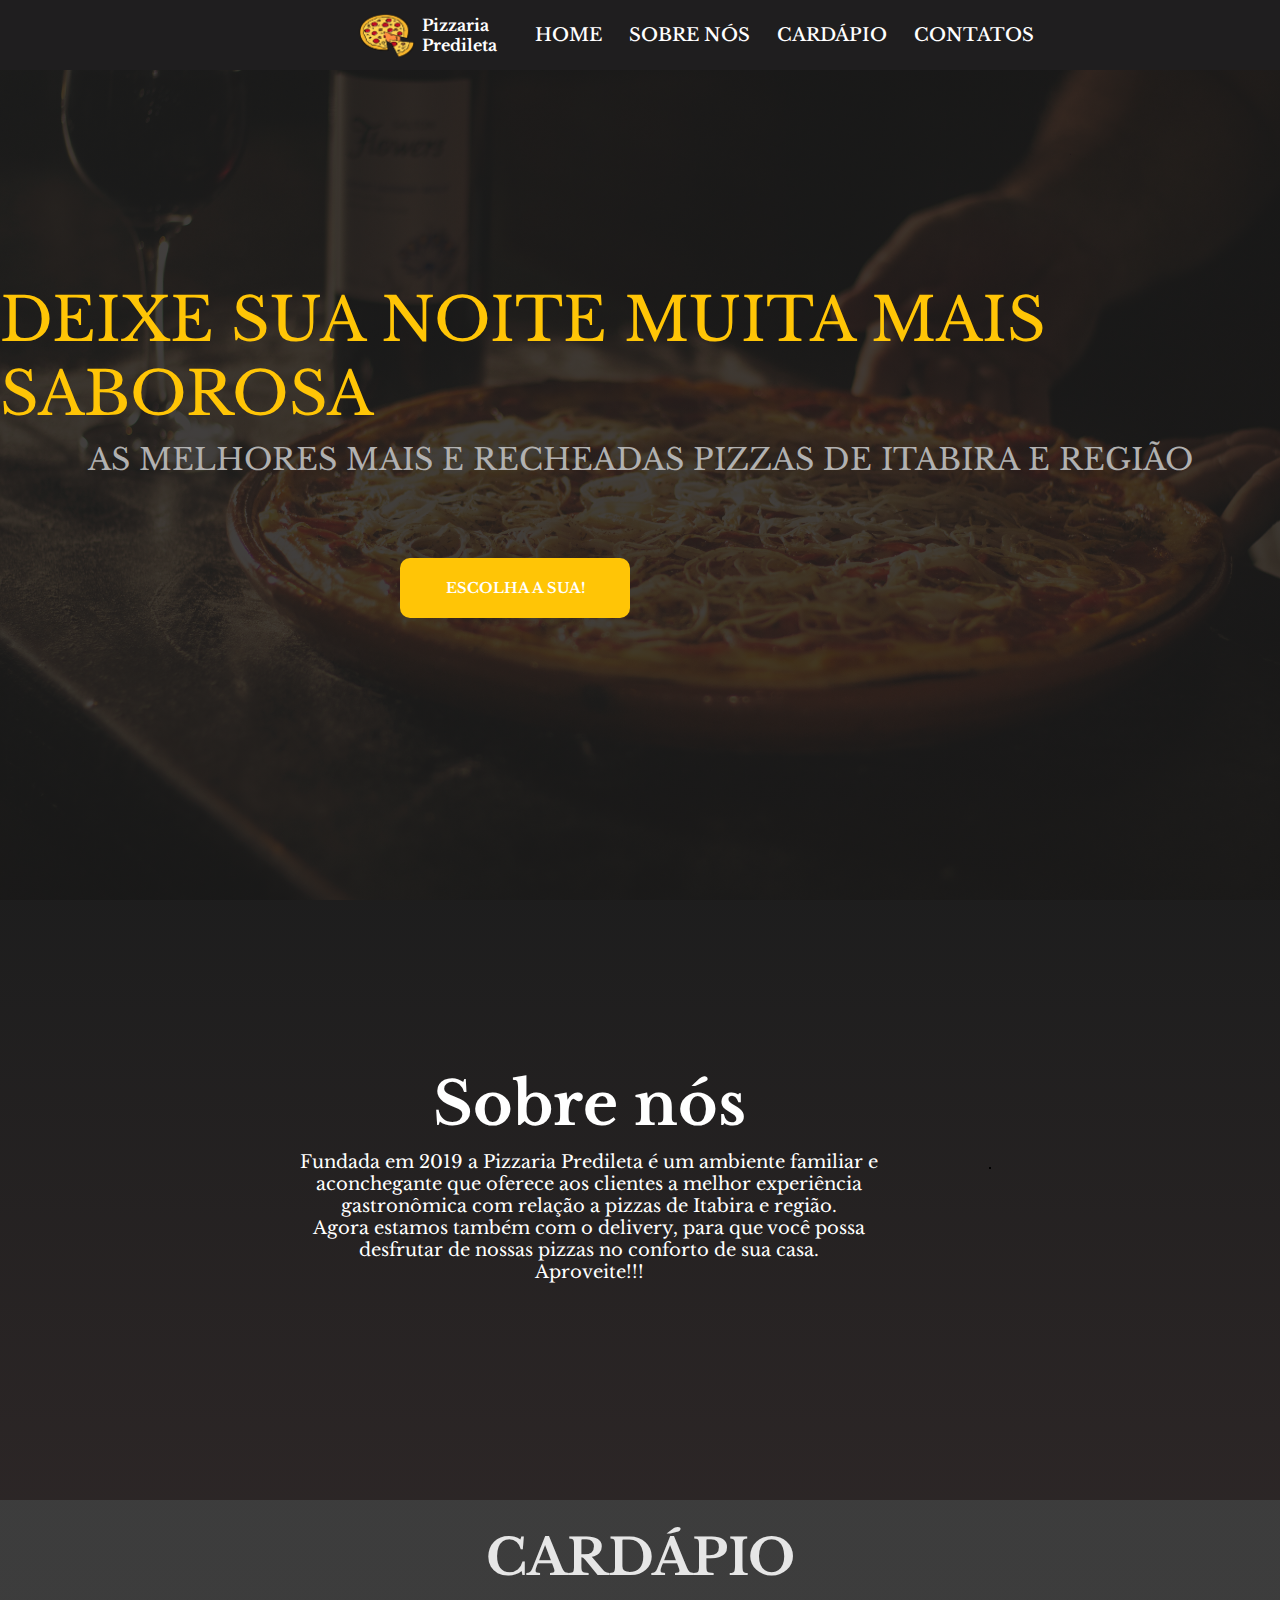
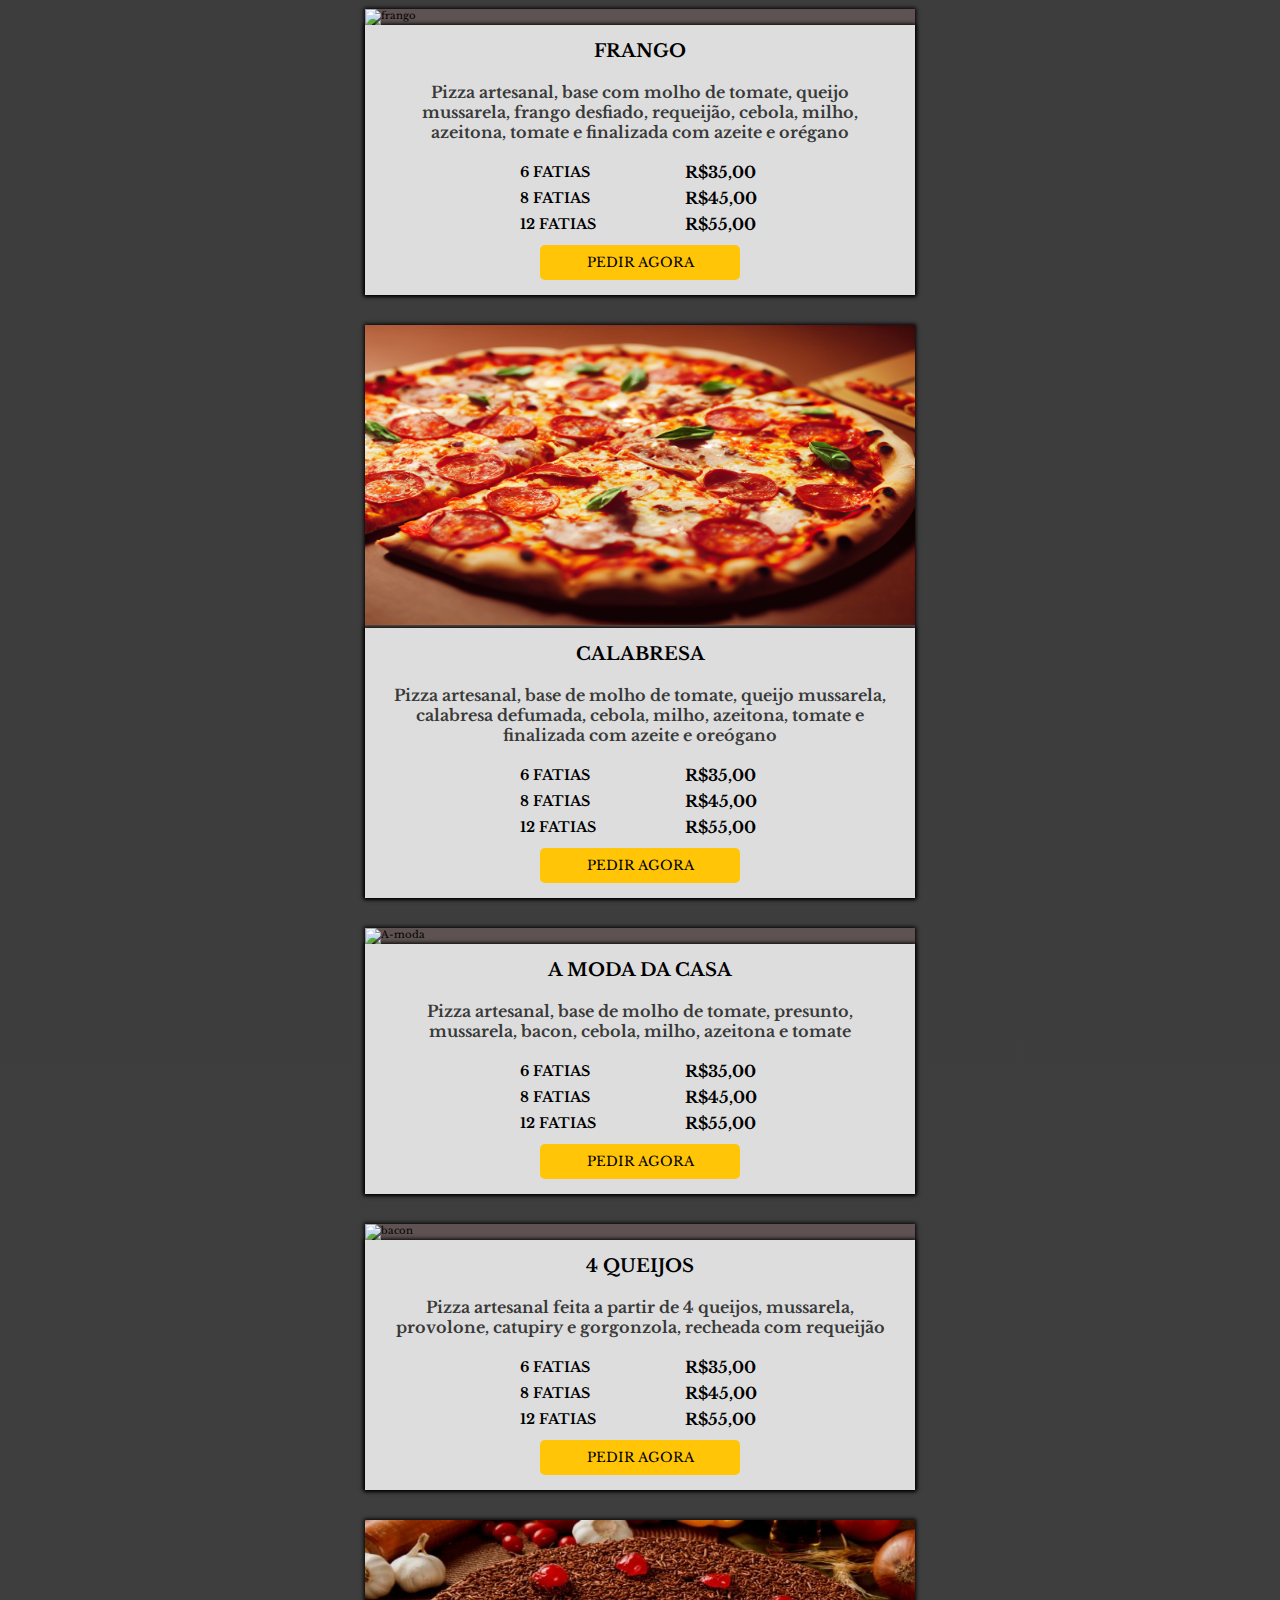
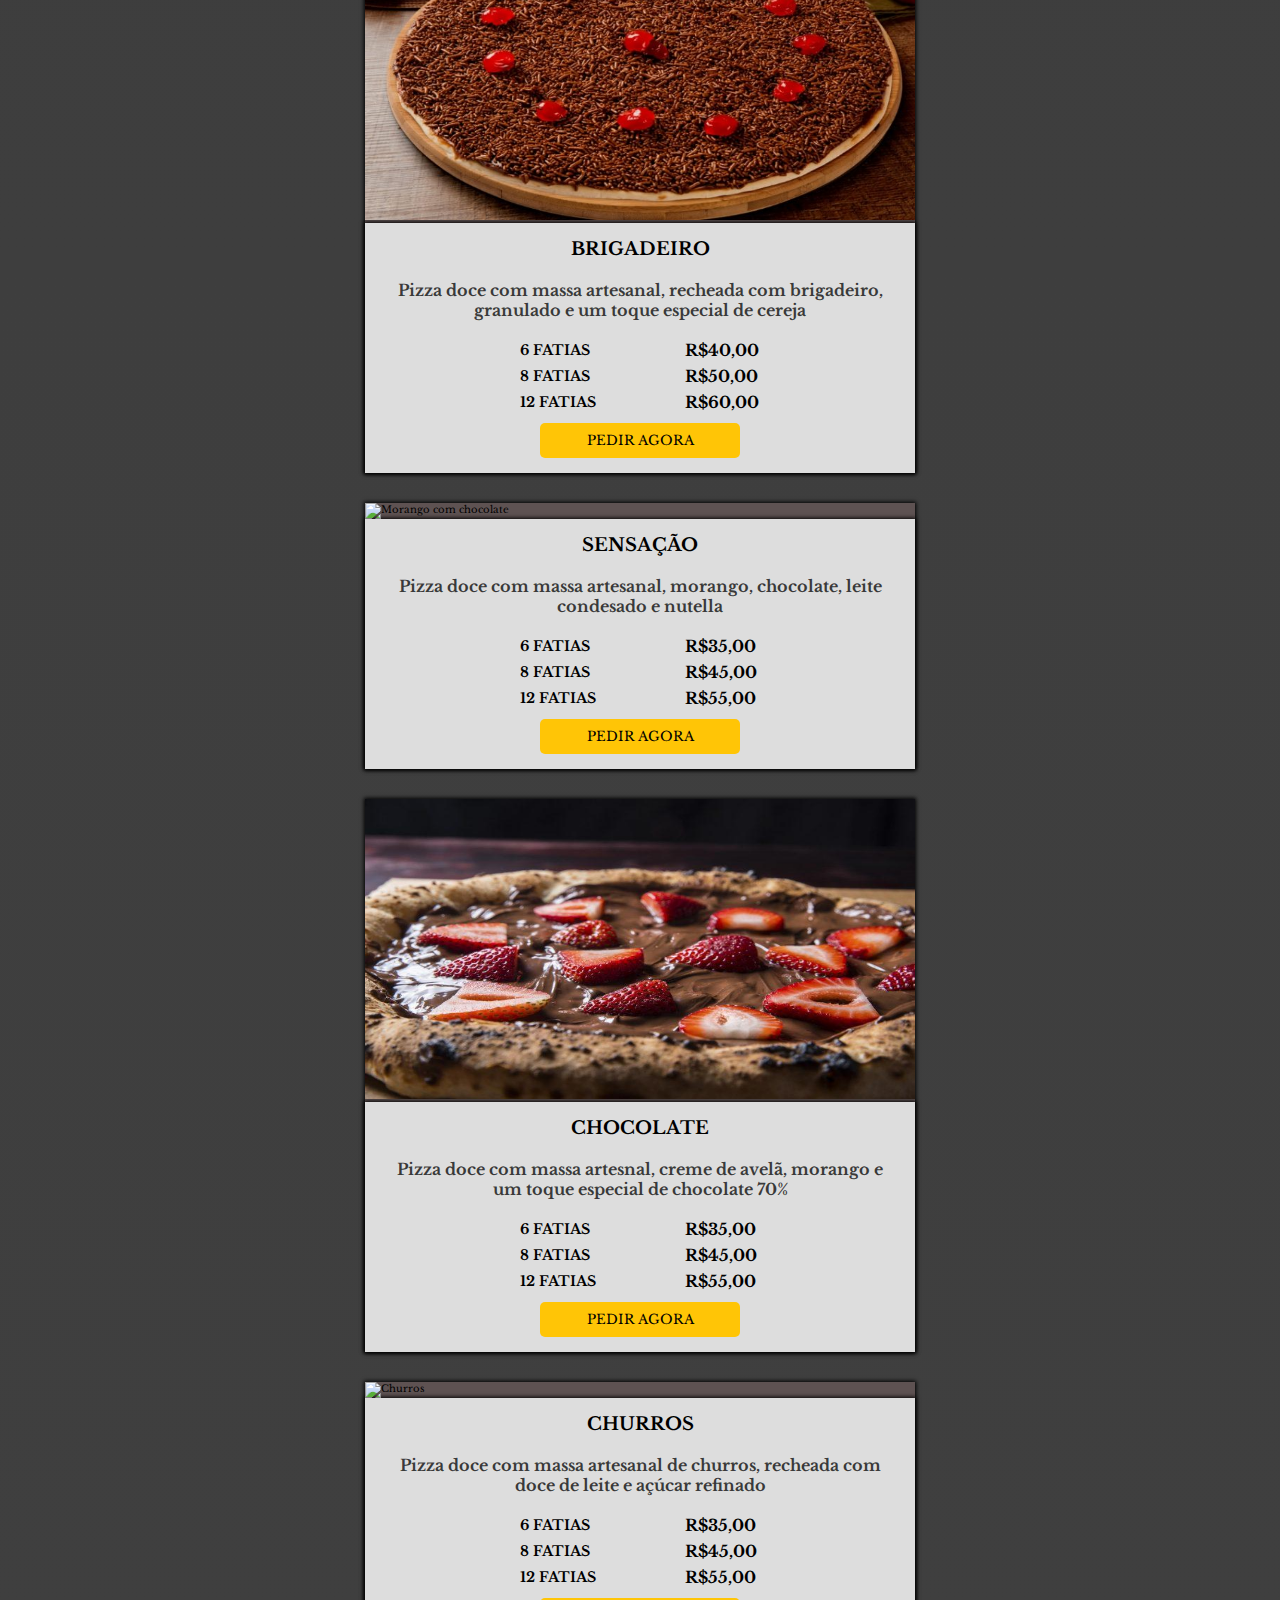
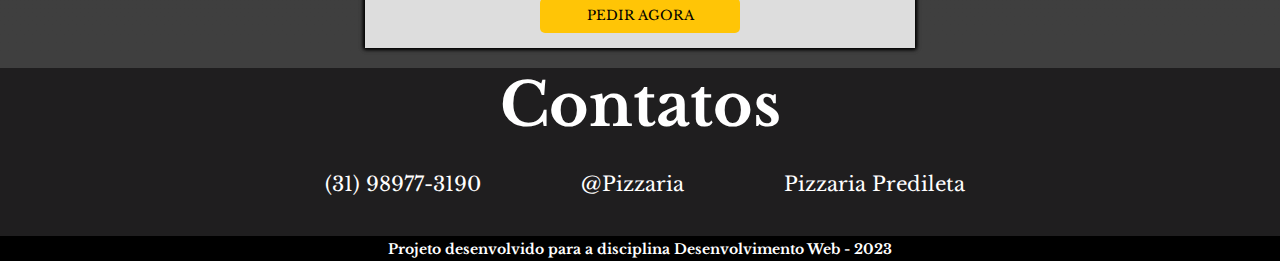
==== index.html @ dbe34baa "Initial commit" ====
<!DOCTYPE html>
<html lang="pt-BR">
<head>
    <meta charset="UTF-8">
    <meta http-equiv="X-UA-Compatible" content="IE=edge">
    <meta name="viewport" content="width=device-width, initial-scale=1.0">
    <link rel="stylesheet" href="style.css">
    <script src="https://kit.fontawesome.com/3df637a2f2.js" crossorigin="anonymous"></script>
    <link rel="shortcut icon" href="./img/pizza.ico" type="image/x-icon">
    <title>Pizzaria Predileta</title>
</head>
<body>
    <header>
            <div class="content">
                <div class="logo">
                    <img src="./img/pngtree-cartoon-yellow-pizza-illustration-png-image_4634672-removebg-preview.png" alt="Cupcake">
                    <h3>Pizzaria Predileta</h3>
                </div>
                <ul class="list-menu">
                    <li><a href="#home">Home</a></li>
                    <li><a href="#sobrenos">Sobre nós</a></li>
                    <li><a href="#cardapio">Cardápio</a></li>
                    <li><a href="#contatos">Contatos</a></li>
                    <li><a target="_blank" href="https://instagram.com/italosevesquim"><i class="fab fa-instagram"></i></a></li>
                    <li><a href="#"><i class="fab fa-facebook-f"></i></a></li>
                    <li><a href="#"><i class="fas fa-shopping-cart"></i></a></li>

                </ul>

                <div class="menu-toggle">
                    <div class="one"></div>
                    <div class="two"></div>
                    <div class="three"></div>
                </div>

            </div>
        
    </header>

    <section class="first-section" id="home">
        
        <div class="conteudo-principal">
            <h1>Deixe sua noite muita mais saborosa</h1>
            <h2>As melhores mais e recheadas pizzas de Itabira e região</h2>
            <div class="btn" id="btn-reservar">
                <button class="reservar"><a href="#cardapio" class="link">Escolha a sua!</a></button>
                <!--<button class="montar">Montar a sua pizza!</button>-->
            </div>
        </div>    
    </section>    

    <section class="sobre-nos" id="sobrenos"> 
        <div class="main">
            <div class="contentsobre">
                <h2>Sobre nós</h2>
                <p>Fundada em 2019 a Pizzaria Predileta é um ambiente familiar e aconchegante que oferece aos clientes a melhor 
                   experiência gastronômica com relação a pizzas de Itabira e região. <br></p>
                <p>Agora estamos também com o delivery, para que você possa desfrutar de nossas pizzas no conforto de sua casa.<br></p>
                <p>Aproveite!!!</p>
            </div>     
            <div class="img-cozinha">
                <img src="./img/pizzaria.jpg" alt="">
            </div>
        </div>    
    </section>

    <section class="cardapio" id="cardapio">
        <br><br>
        <h2>Cardápio</h2>
            <div class="itens-cardapio">
                <div class="frango">
                    <img src="./img/frango-1.jpg" alt="frango">
                    <div class="info">
                        <h3>Frango</h3>
                        <p>Pizza artesanal, base com molho de tomate, queijo mussarela, frango desfiado, requeijão, cebola, milho, azeitona, tomate e finalizada com azeite e orégano </p>
                        <h4>6 fatias <span>R$35,00</span></h4>
                        <h4>8 fatias <span>R$45,00</span></h4>
                        <h4>12 fatias <span>R$55,00</span></h4>
                        <button class="pedir">pedir agora</button>
                    </div>   
                </div>
                <div class="calabresa">
                    <img src="./img/calabresa.jpg" alt="calabresa">
                    <div class="info">
                        <h3>Calabresa</h3>
                        <p>Pizza artesanal, base de molho de tomate, queijo mussarela, calabresa defumada, cebola, milho, azeitona, tomate e finalizada com azeite e oreógano</p>
                        <h4>6 fatias <span>R$35,00</span></h4>
                        <h4>8 fatias <span>R$45,00</span></h4>
                        <h4>12 fatias <span>R$55,00</span></h4>
                        <button class="pedir">pedir agora</button>
                    </div> 
                
                </div>
                <div class="amoda">
                    <img src="./img/amoda-2.jpg" alt="A-moda">
                    <div class="info">
                        <h3>A moda da Casa</h3>
                        <p>Pizza artesanal, base de molho de tomate, presunto, mussarela, bacon, cebola, milho, azeitona e tomate</p>
                        <h4>6 fatias <span>R$35,00</span></h4>
                        <h4>8 fatias <span>R$45,00</span></h4>
                        <h4>12 fatias <span>R$55,00</span></h4>
                        <button class="pedir">pedir agora</button>
                    </div> 
                
                </div>
                <div class="bacon">
                    <img src="./img/4-queijos.jpg" alt="bacon">
                    <div class="info">
                        <h3>4 Queijos</h3>
                        <p>Pizza artesanal feita a partir de 4 queijos, mussarela, provolone, catupiry e gorgonzola, recheada com requeijão</p>
                        <h4>6 fatias <span>R$35,00</span></h4>
                        <h4>8 fatias <span>R$45,00</span></h4>
                        <h4>12 fatias <span>R$55,00</span></h4>
                        <button class="pedir">pedir agora</button>
                    </div> 
                
                </div>
                <div class="brigadeiro">
                    <img src="./img/chocolate.jpg" alt="Brigadeiro">
                    <div class="info">
                        <h3>Brigadeiro</h3>
                        <p>Pizza doce com massa artesanal, recheada com brigadeiro, granulado e um toque especial de cereja</p>
                        <h4>6 fatias <span>R$40,00</span></h4>
                        <h4>8 fatias <span>R$50,00</span></h4>
                        <h4>12 fatias <span>R$60,00</span></h4>
                        <button class="pedir">pedir agora</button>
                    </div> 
                
                </div>
                <div class="sensacao">
                    <img src="./img/morango-com-chocolate.jpg" alt="Morango com chocolate">
                    <div class="info">
                        <h3>Sensação</h3>
                        <p>Pizza doce com massa artesanal, morango, chocolate, leite condesado e nutella</p>
                        <h4>6 fatias <span>R$35,00</span></h4>
                        <h4>8 fatias <span>R$45,00</span></h4>
                        <h4>12 fatias <span>R$55,00</span></h4>
                        <button class="pedir">pedir agora</button>
                    </div> 
                
                </div>
                <div class="chocolate">
                    <img src="./img/morango.png" alt="Chocolate">
                    <div class="info">
                        <h3>Chocolate</h3>
                        <p>Pizza doce com massa artesnal, creme de avelã, morango e um toque especial de chocolate 70%</p>
                        <h4>6 fatias <span>R$35,00</span></h4>
                        <h4>8 fatias <span>R$45,00</span></h4>
                        <h4>12 fatias <span>R$55,00</span></h4>
                        <button class="pedir">pedir agora</button>
                    </div> 
                
                </div>
                <div class="churros">
                    <img src="./img/churros.png" alt="Churros">
                    <div class="info">
                        <h3>Churros</h3>
                        <p>Pizza doce com massa artesanal de churros, recheada com doce de leite e açúcar refinado</p>
                        <h4>6 fatias <span>R$35,00</span></h4>
                        <h4>8 fatias <span>R$45,00</span></h4>
                        <h4>12 fatias <span>R$55,00</span></h4>
                        <button class="pedir">pedir agora</button>
                    </div> 
                
                </div>
                
            </div>

    </section>

    <section class="contatos" id="contatos">
        <h3>Contatos</h3>
        <div class="contatos-secao">
            <div>
                <i class="fas fa-phone"></i>
                <span>(31) 98977-3190</span>
            </div>
            <div>
                <i class="fab fa-instagram"></i>
                <span><a class="link" target="_blank" href="https://instagram.com/italosevesquim">@Pizzaria</a></span>
            </div>
            <div>
                <i class="fab fa-facebook-f"></i>
                <span>Pizzaria Predileta</span>
            </div>
        </div>
    </section>
    <footer>
        <h4>Projeto desenvolvido para a disciplina Desenvolvimento Web - 2023</h4>
    </footer>

    <script src="./script.js"></script>
</body>
</html>
---- style.css ----
@import url('https://fonts.googleapis.com/css2?family=Instrument+Serif&family=Libre+Baskerville:wght@400;700&display=swap');

* {
    margin: 0;
    padding: 0;
    box-sizing: border-box;
    list-style: none;
    outline: none;
    border: none;
    text-decoration: none;
    font-family: 'Libre Baskerville', serif;
}

html {
    width: 100vw;
    height: 100vh;
    font-size: 62.5%;
    
    overflow-x: hidden;
    scroll-behavior: smooth;
}

/* MENU */

.content {
    width: 100vw;
    height: 70px;
    display: flex;
    justify-content: space-around;
    align-items: center;
    background-color: #1f1e1f;
    position: fixed;
    padding-left: 30rem;
}

.logo {
    width: 70px;
    height: auto;
    cursor: pointer;
    display: flex;
    align-items: center;
}


.logo h3 {
   color: white;
   font-size: 1.6rem;

}


.logo img {
    width: 100%;
    height: 100%;
}

.content .list-menu {
    width: 600px;
    display: flex;
    align-items: center;
    justify-content: space-between;
}

.content .list-menu li a{
    padding-top: 3rem;
    padding-bottom: 2rem;
    padding-left: 1rem;
    padding-right: 1rem;
    color: rgb(255, 255, 255);
    font-size: 1.8rem;
    text-transform: uppercase;
    font-weight: 500;
    transition: all 200ms ease-in;
}

.content .list-menu li a:hover{
    background-color: #333333;
    border-bottom: 4px solid #ffc506;  
    color: #ffc506;
}

/* Primeira Seção */

.first-section{
    height: 100vh;
    width: 100vw;
    background-image: linear-gradient(rgba(29, 29, 29, 0.8), rgba(29, 29, 29, 0.8)), url(./img/fundopizza.jpg);
    background-position: center center;
    background-size: cover;
    background-repeat: no-repeat;
    background-position-y: 50px;
    display: flex;
    flex-direction: column;
    justify-content: center;
    align-items: center;
}

.first-section .conteudo-principal{
  display: flex;
  flex-direction: column;
  align-items: center;
  justify-content: center;

}

.first-section h1{
    color: #ffc506;
    font-size: 6rem;
    text-transform: uppercase;
    margin-bottom: 1rem;
    font-weight: 400;
}

.first-section h2{
    color: rgb(177, 177, 177);
    font-size: 3rem;
    font-weight: 400;
    text-transform: uppercase;
    margin-bottom: 3rem;
}

.btn button {
    width: 230px;
    height: 60px;
    cursor: pointer;
    text-transform: uppercase;
    background-color: #ffc506;
    border-radius: 10px;
    color: black;
    font-weight: 700;
    transition: all 400ms ease-in;
    margin-top: 5rem;
    align-items: center;
    font-size: larger;
}

.btn button:hover {
    border: 1px solid #ffc506;
    background-color: transparent;
    color: #ffc506;
}

.btn {
    width: 480px;
    display: flex;
    justify-content: space-between;
   
}

#btn-reservar{
    align-items: center;
}

.btn a{
    font-size: larger;
}

/* Cardápio */

.cardapio {
    width: 100vw;
    display: flex;
    flex-direction: column;
    align-items: center;
    justify-content: center;
    background-image: linear-gradient(rgba(12, 12, 12, 0.8), rgba(15, 15, 15, 0.8)), url(./img/fundopizza-2.jpg);
    /*background-image: linear-gradient(rgba(29, 29, 29, 0.8), rgba(29, 29, 29, 0.8)), url(./img/fundopizza-2.jpg);*/
    background-position: center center;
    background-repeat: no-repeat;
    background-size: cover;
}

.cardapio h2 {
    font-size: 5rem;
    color: #e6e6e6;
    text-transform: uppercase;
}

.itens-cardapio {
    width: 80%;
    margin-top: 2rem;
    margin-bottom: 2rem;
    display: grid;
    grid-template-columns: repeat(auto-fit, minmax(250px, 550px));
    justify-content: center;
    align-items: center;
    gap: 30px;
}

.itens-cardapio .info {
    background-color: rgb(221, 221, 221);
    border: none;
    display: flex;
    flex-direction: column;
    align-items: center;
    justify-content: center;
    padding: 1.5rem;
}

.itens-cardapio .info h3 {
    font-size: 1.8rem;
    text-transform: uppercase;
    margin-bottom: 1rem;
    
}

.itens-cardapio .info h4 {
    font-size: 1.4rem;
    text-transform: uppercase;
    margin-bottom: 0.6rem;
    display: grid;
    justify-content: center;
    align-items: center;
    grid-template-columns: 150px 150px;
    margin-left: 6rem;
}

.itens-cardapio .info h4 span{
    font-size: 1.6rem;
    color:black;
    margin-left: 1.5rem;
    
}

.itens-cardapio div {
    background-color: #5e5252;
    box-shadow: 0px 0px 4px 1px ;
}

.itens-cardapio img {
    width: 100%;
    height: 300px;
}

.itens-cardapio .info .pedir {
    width: 200px;
    height: 35px;
    margin-top: 0.5rem;
    background-color: #ffc506;
    border-radius: 5px;
    text-transform: uppercase;
    cursor: pointer;
    color: rgb(0, 0, 0);
    transition: all 200ms ease-in;
}

.itens-cardapio .info .pedir:hover {
    border: 3px solid #ffc506;
    background-color: transparent;
    color: black;
    font-weight: bold;
}

.itens-cardapio .info p{
    color:rgba(12, 12, 12, 0.8);
    padding: 10px;
    margin-bottom: 10px;
    font-weight:bolder;
    font-size: medium;
}

.itens-cardapio p{
    text-align: center;
}
/* Sobre nós */

.sobre-nos {
    background-image: linear-gradient(rgba(29, 29, 29, 0.8), rgba(47, 40, 40, 0.8)), url(./img/pizzaria.jpg);
    background-color: #1f1e1f;
    background-position: center center;
    background-size: cover;
    width: 100%;
    height: 600px;
    padding-bottom: 5rem;
    color: white;
    display: flex;
    align-items: center;
    justify-content: center;
}

.contentsobre {
    display: flex;
    flex-direction: column;
    align-items: center;
    justify-content: center;
}

.main{
    display: flex;
    justify-content: space-between;
}

.sobre-nos img {
    width: 400px;
    height: 266,66px;
    margin-top: 10rem;
    margin-left: 10rem;
    border: 1px solid rgb(0, 0, 0);
}

.contentsobre h2 {
   font-size: 6rem;
   margin-bottom: 1rem;
}

.contentsobre p {
   text-align: center;
   font-size: 1.8rem;
   width: 600px;
}

.contatos {
    width: 100%;
    background-color: #1f1e1f;
    display: flex;
    flex-direction: column;
    justify-content: Center;
    align-items: center;
    font-size: 1.8rem;
    color: white;
    padding-bottom: 4rem;
}

.contatos h3 {
   font-size: 6rem;
   margin-bottom: 3rem;
}

.contatos-secao {
    width: 650px;
    display: flex;
    justify-content: space-between;
    font-size: 2rem;
}

.contatos-secao i{
    margin-right: 1rem;

}

.contatos-secao div{
    cursor: pointer;
}

.contatos-secao div:hover{
    color: #ffc506;
}

footer {
    height: 25px;
    background-color: #000000;
    color: rgb(255, 255, 255);
    font-size: 1.4rem;
    display: flex;
    align-items: center;
    justify-content: center;
}

@media (max-width: 1200px) {
    .main {
        display: block;
        
    }

    .sobre-nos img {
        width: 600px;
        margin-left: -2px;
    }

    
}

@media (max-width: 980px) {
   
    html {
        font-size: 50%;
    }
    
}

@media (max-width: 870px) {
    .content {
        justify-content: space-between;
        padding: 0px 40px;
    }

    .content .list-menu{
        display: none;
    }

    .one,
    .two,
    .three {
        width: 100%;
        height: 4px;
        background-color: white;
        margin: 6px auto;

        transition-duration: 0.5s ;
    }

    .menu-toggle {
        width: 40px;
        height: 30px;
        

    }

    .content.on {
        position: absolute;
        top: 0;
        left: 0;
        width: 100vw;
        height: 100vh;
        background-color: #1f1e1f;
        z-index: 10;

        display: flex;
        justify-content: center;
        align-items: center;
    }

    .content.on .logo {
        display: none;
    }

    .content.on .menu-toggle {
        position: absolute;
        right: 40px;
        top: 20px;
    }

    .content.on .list-menu {
        display: block;
        
    }

    .content.on .list-menu li {
        text-align: center;
        display: flex;
        justify-content: center;
        
    }

    .content.on .list-menu li a {
        font-size: 4rem;
        display: block;
    }


    .content.on .menu-toggle .one {
        transform: rotate(45deg) translate(8px, -7px);
    }
    .content.on .menu-toggle .two {
        opacity: 0;
    }

    .content.on .menu-toggle .three {
        transform: rotate(-45deg) translate(20px, -6px);
    }

    .contatos-secao {
        display: block;
        text-align: center;
        font-size: 2rem;
        
    }

    .contatos-secao div {
        margin: 2rem;
        
    }

}


@media (max-width: 720px) {
    .conteudo-principal h1 {
        width: 350px;
        text-align: center;
    }
}

@media (max-width: 645px) {
    .sobre-nos img {
        width: 400px;
        margin-left: 10px;
    }

    .contentsobre p {
        text-align: center;
        width: 400px;
     }

     .btn {
         flex-direction: column;
         justify-content: center;
         align-items: center;
     }

     .contatos-secao {
       width: 200px;
        
    }
    .conteudo-principal h2 {
        width: 200px;
        text-align: center;
    }

    .btn {
        width: 150px;
    }
}

@media (max-width: 399px) {

    .conteudo-principal h1 {
       font-size: 3rem;
    }
    .conteudo-principal h2 {
       font-size: 2rem;
    }


    .sobre-nos img {
        width: 300px;
        height: auto;
        margin-left: 10px;
    }

    .contentsobre p {
        text-align: center;
        width: 200px;
     }

    
}

.link{
    text-decoration: none;
    color: white;
}

a:link {text-decoration: none;}

.link:hover{
    text-decoration: none;
    background-color: #333333;
    border-bottom: 4px solid #ffc506;  
    color: #ffc506;
    
}
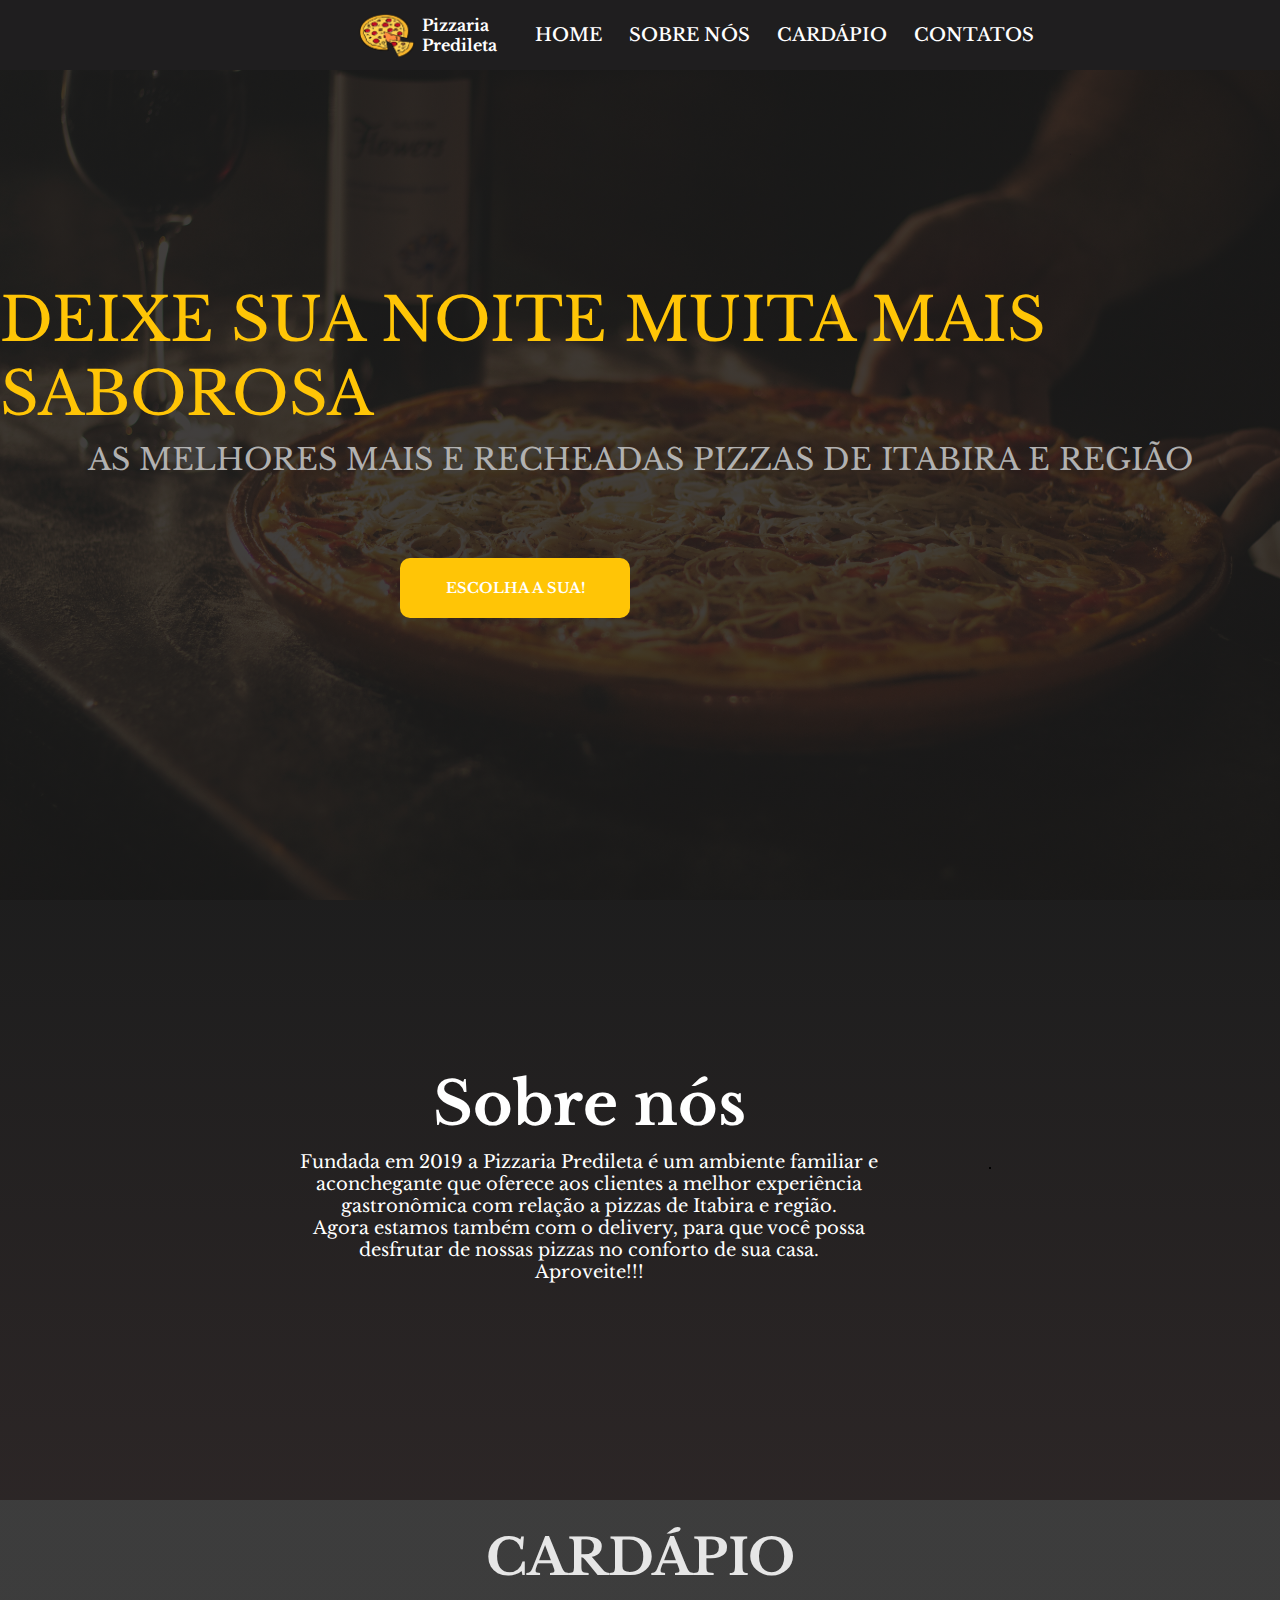
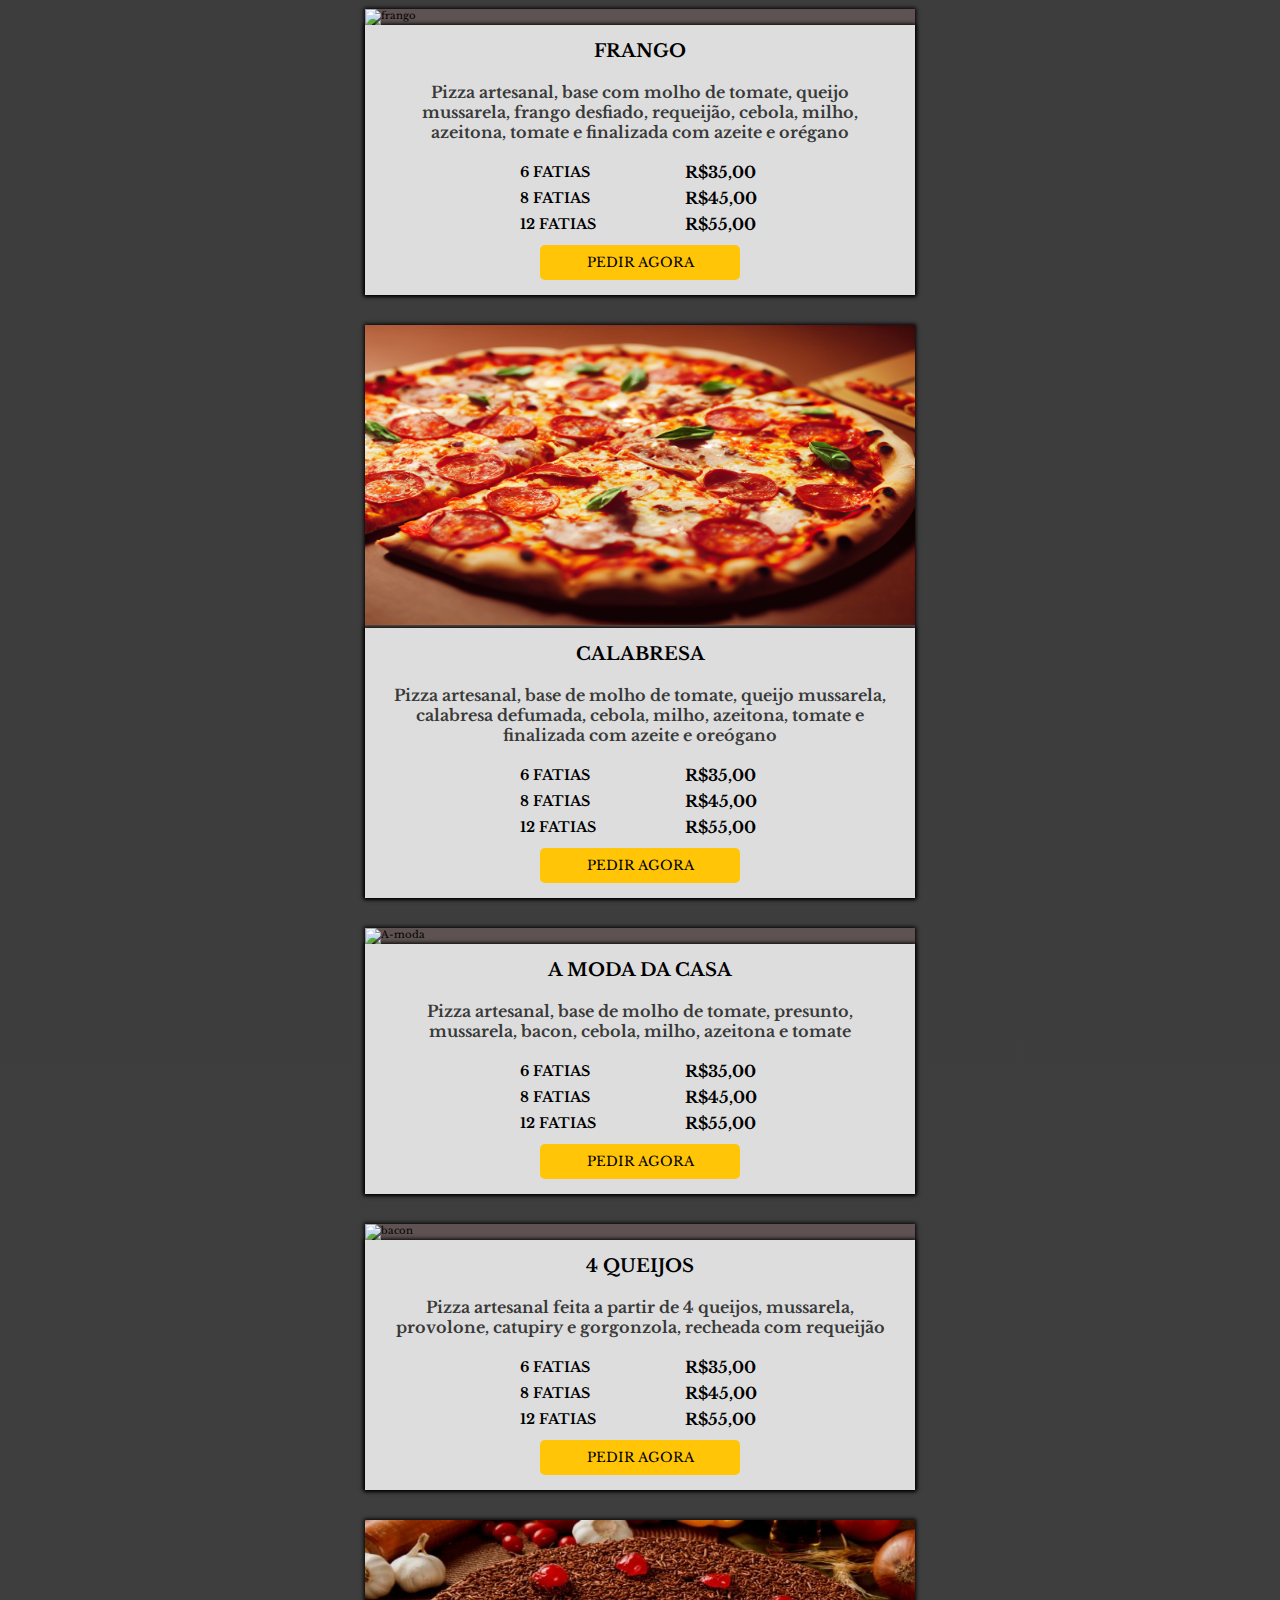
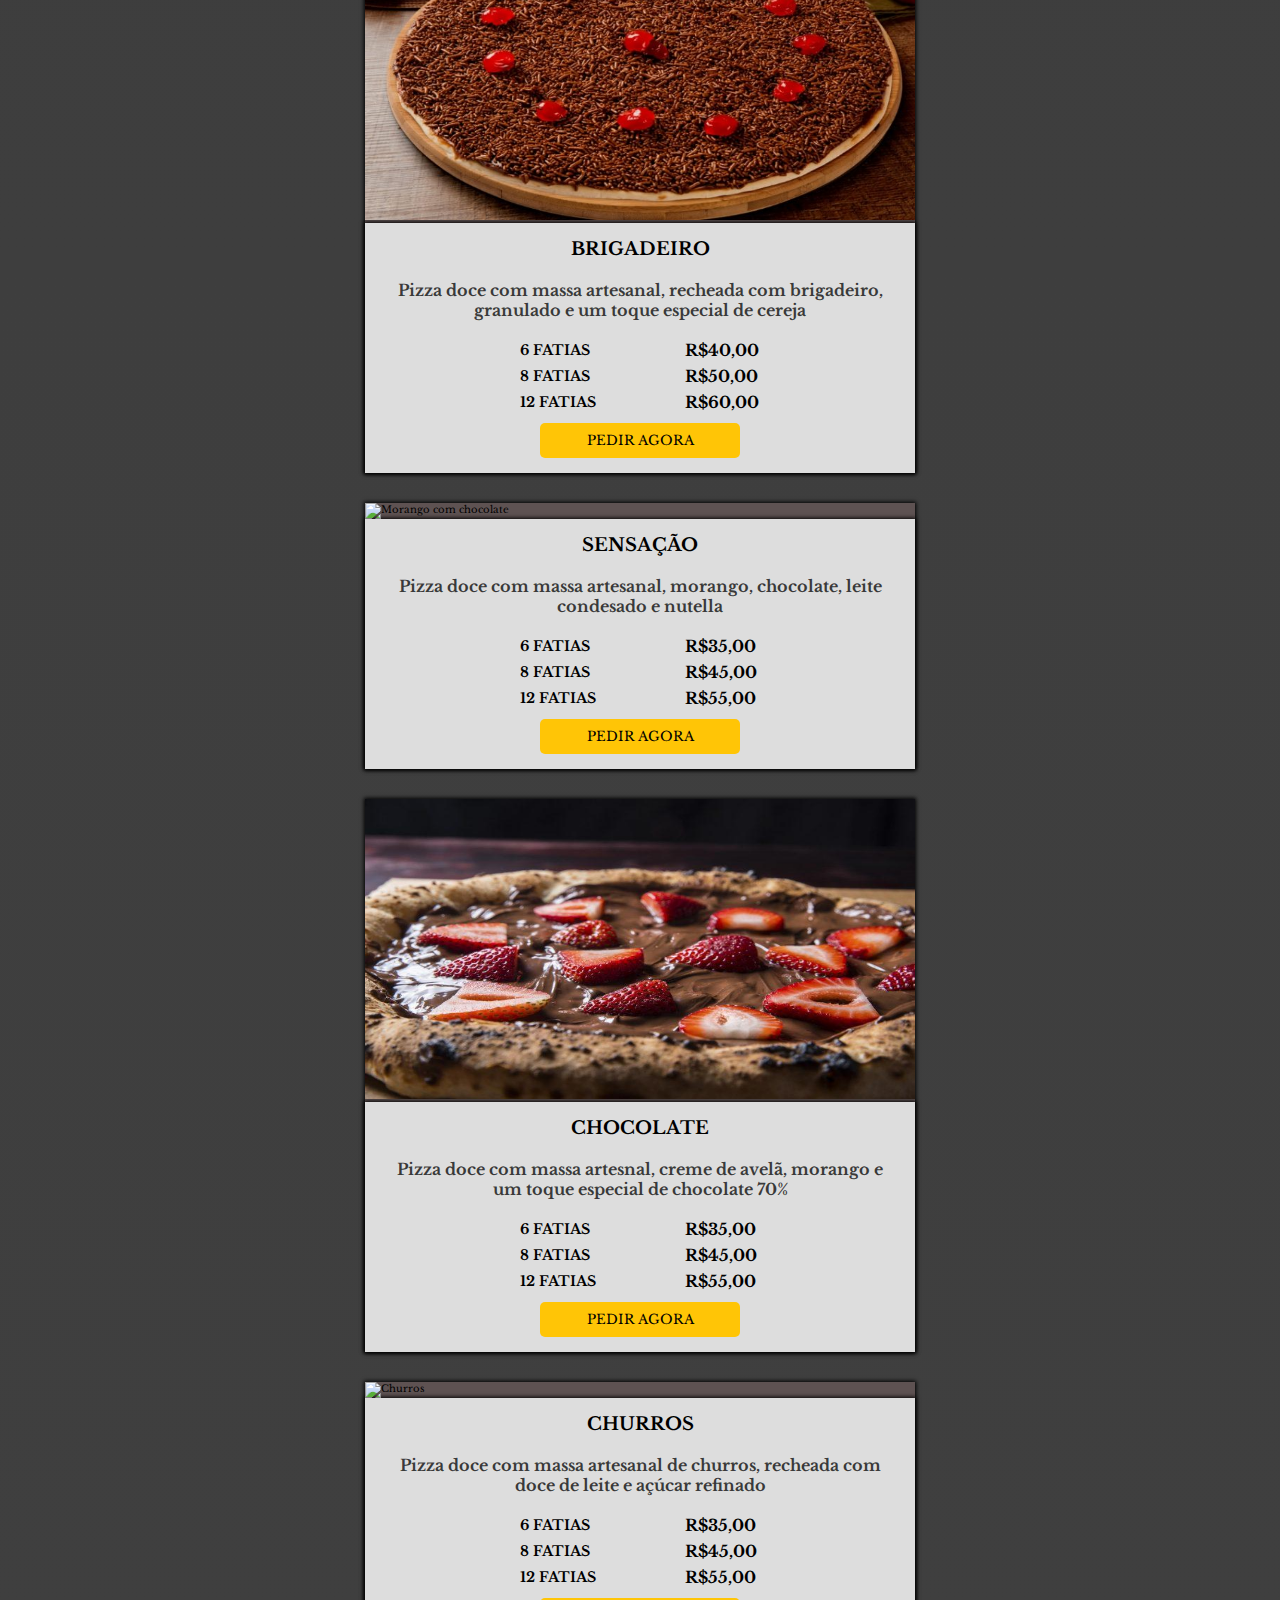
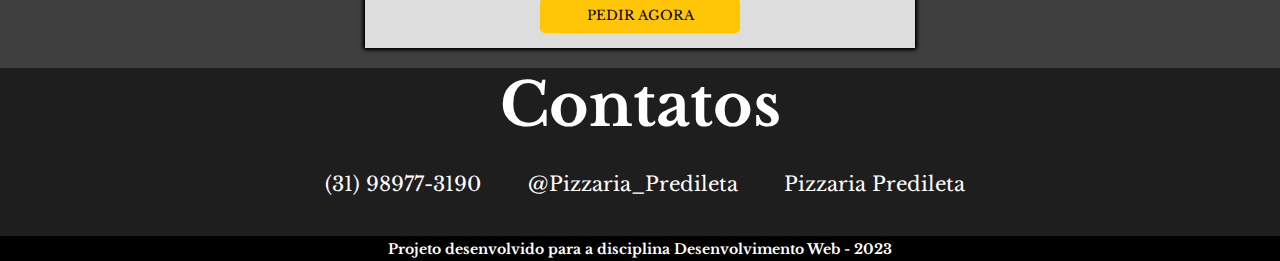
==== commit 6797f021: "rodape" ====
--- a/index.html
+++ b/index.html
@@ -33,8 +33,7 @@
                     <div class="three"></div>
                 </div>
 
-            </div>
-        
+            </div>        
     </header>
 
     <section class="first-section" id="home">
@@ -177,7 +176,7 @@
             </div>
             <div>
                 <i class="fab fa-instagram"></i>
-                <span><a class="link" target="_blank" href="https://instagram.com/italosevesquim">@Pizzaria</a></span>
+                <span><a class="link" target="_blank" href="https://instagram.com/italosevesquim">@Pizzaria_Predileta</a></span>
             </div>
             <div>
                 <i class="fab fa-facebook-f"></i>
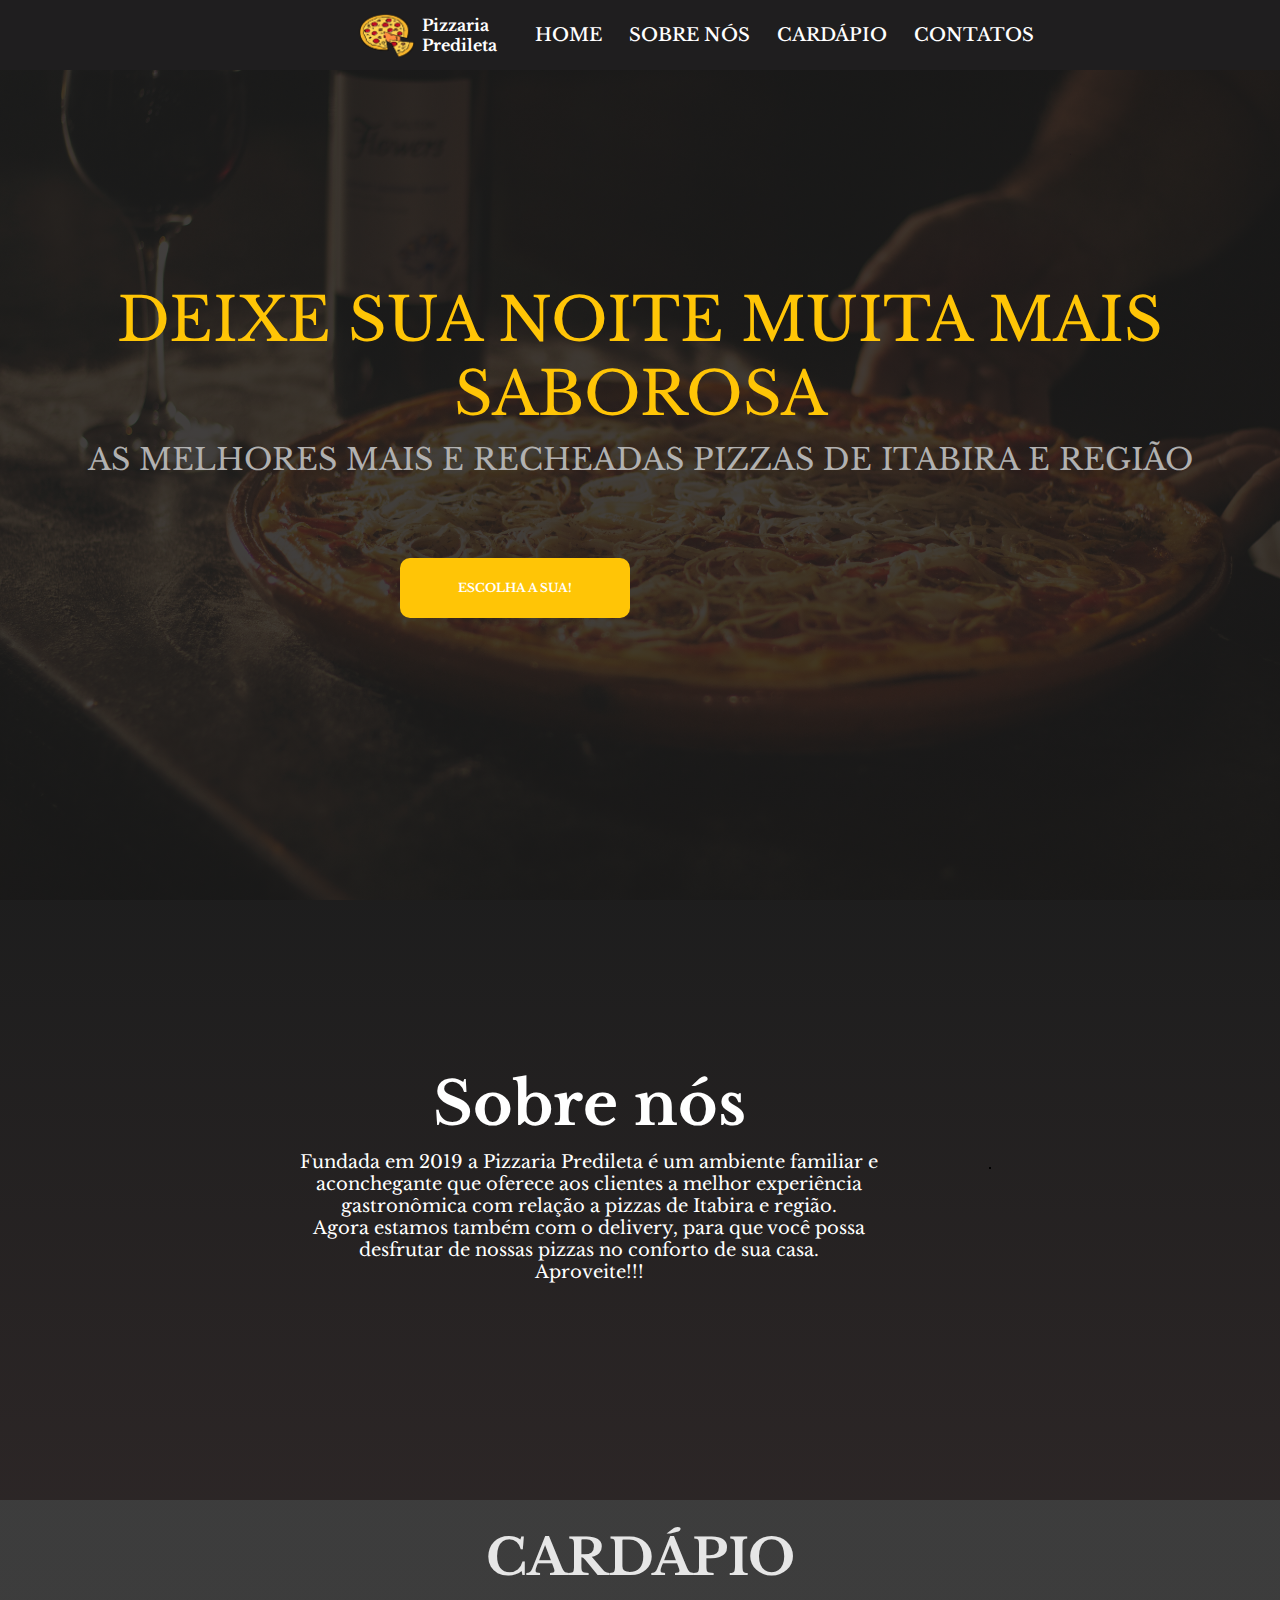
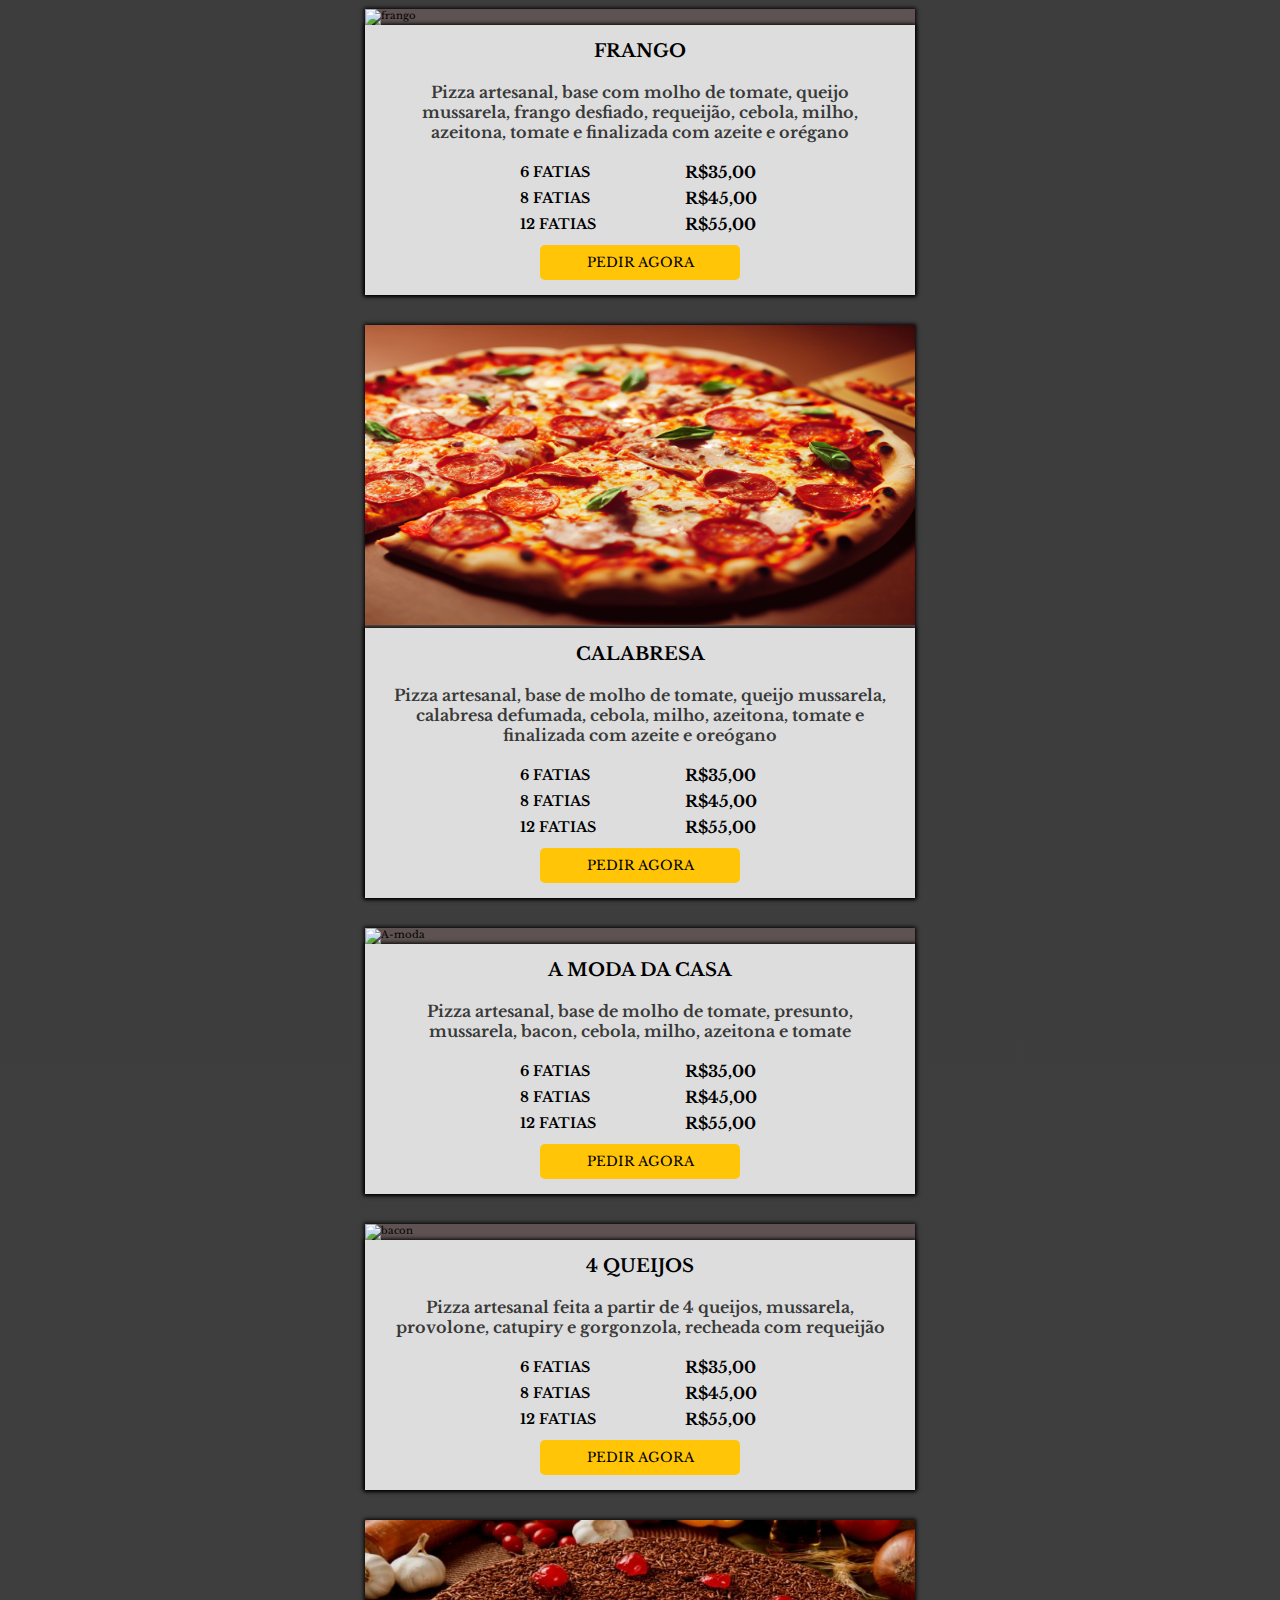
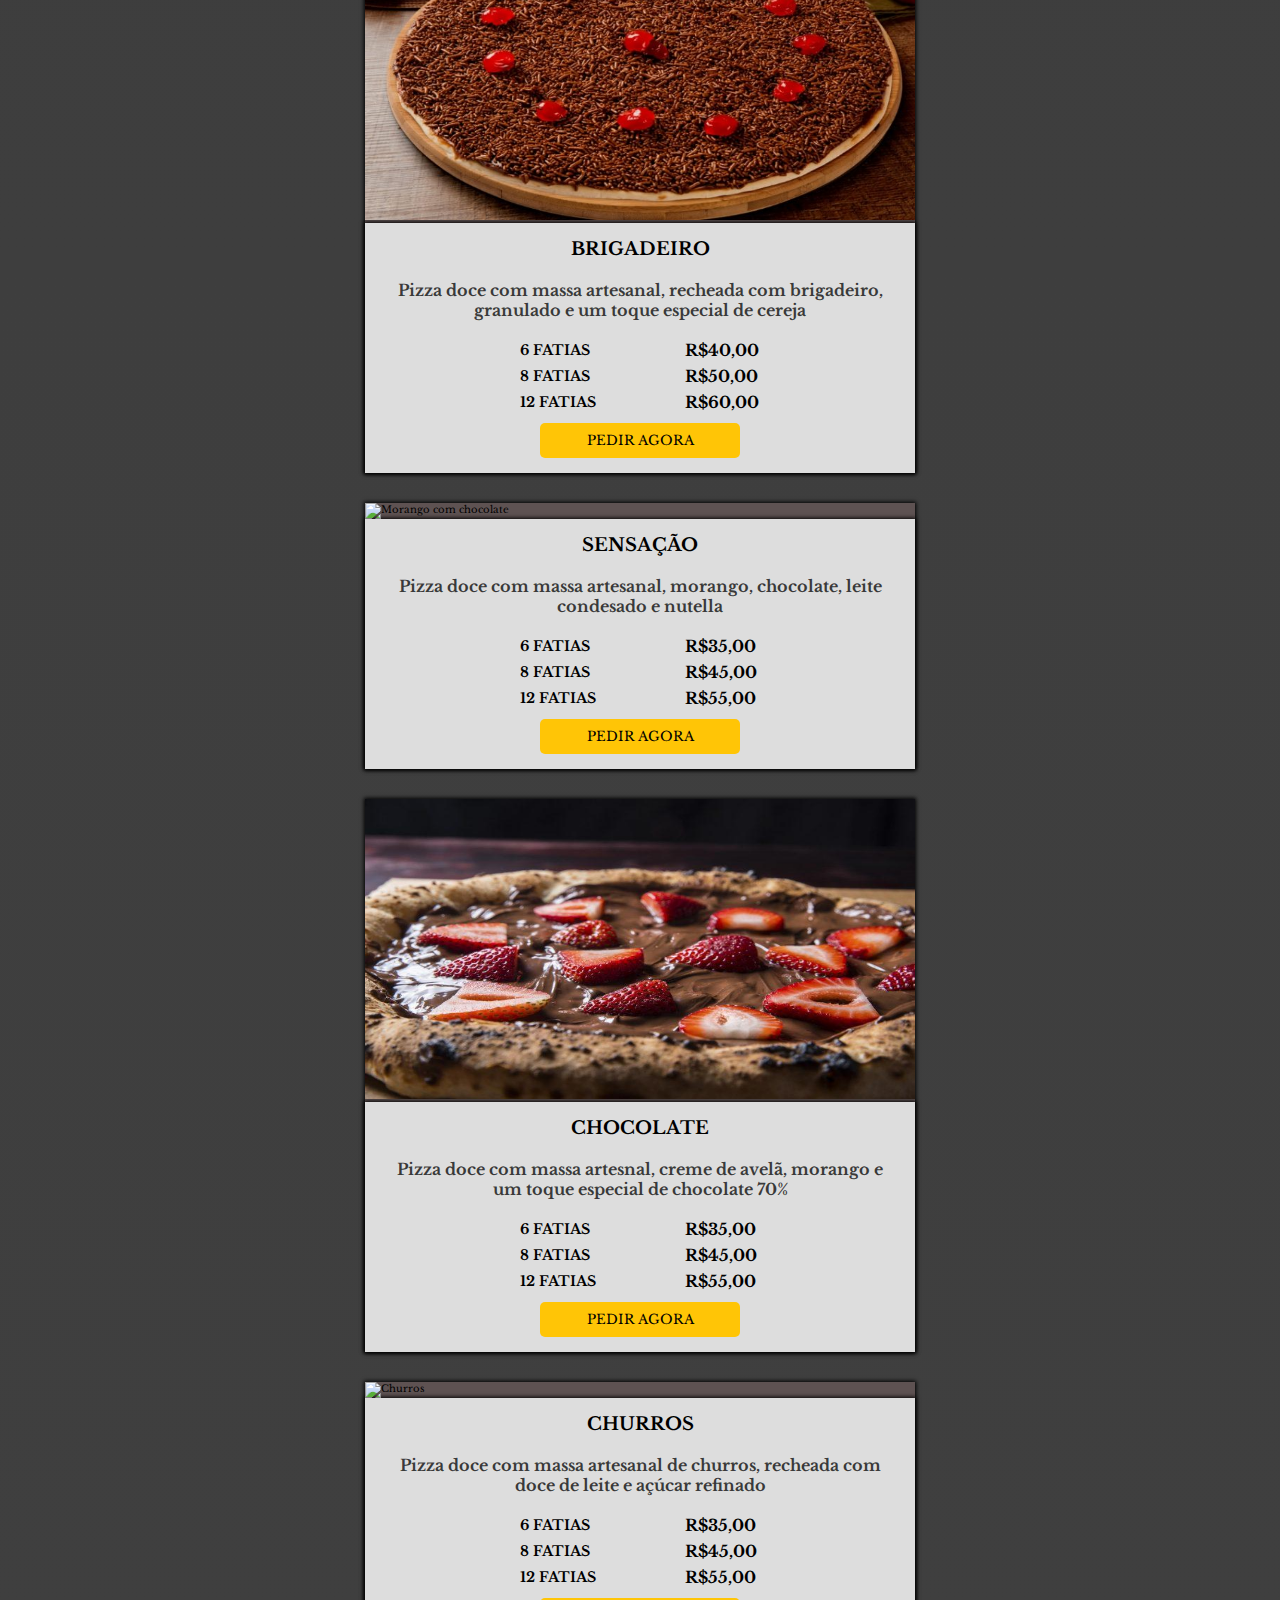
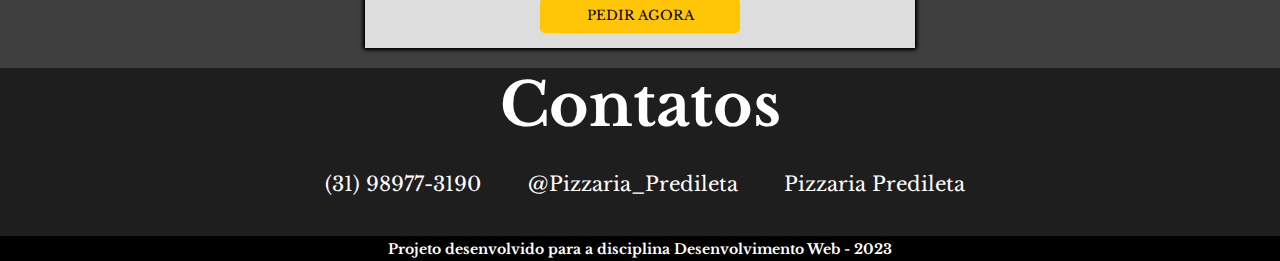
==== commit 9903eaab: "Atualizações HTML e CSS" ====
--- a/index.html
+++ b/index.html
@@ -41,9 +41,10 @@
         <div class="conteudo-principal">
             <h1>Deixe sua noite muita mais saborosa</h1>
             <h2>As melhores mais e recheadas pizzas de Itabira e região</h2>
-            <div class="btn" id="btn-reservar">
-                <button class="reservar"><a href="#cardapio" class="link">Escolha a sua!</a></button>
-                <!--<button class="montar">Montar a sua pizza!</button>-->
+            <div class="btn">
+                <button class="reservar">
+                    <a href="#cardapio" class="link">Escolha a sua!</a>
+                </button>
             </div>
         </div>    
     </section>    
--- a/style.css
+++ b/style.css
@@ -109,14 +109,16 @@
     text-transform: uppercase;
     margin-bottom: 1rem;
     font-weight: 400;
+    text-align: center;
 }
 
 .first-section h2{
     color: rgb(177, 177, 177);
     font-size: 3rem;
-    font-weight: 400;
+    font-weight: 350;
     text-transform: uppercase;
     margin-bottom: 3rem;
+    text-align: center;
 }
 
 .btn button {
@@ -144,15 +146,17 @@
     width: 480px;
     display: flex;
     justify-content: space-between;
-   
-}
-
-#btn-reservar{
-    align-items: center;
+    align-items: center;
+    text-align: center;
+    transition: all .3s ease-out;
+    transition-property: all;
+    transition-duration: 0.3s;
+    transition-timing-function: ease-out;
 }
 
 .btn a{
-    font-size: larger;
+    font-weight: 4rem;
+    text-transform: uppercase;
 }
 
 /* Cardápio */
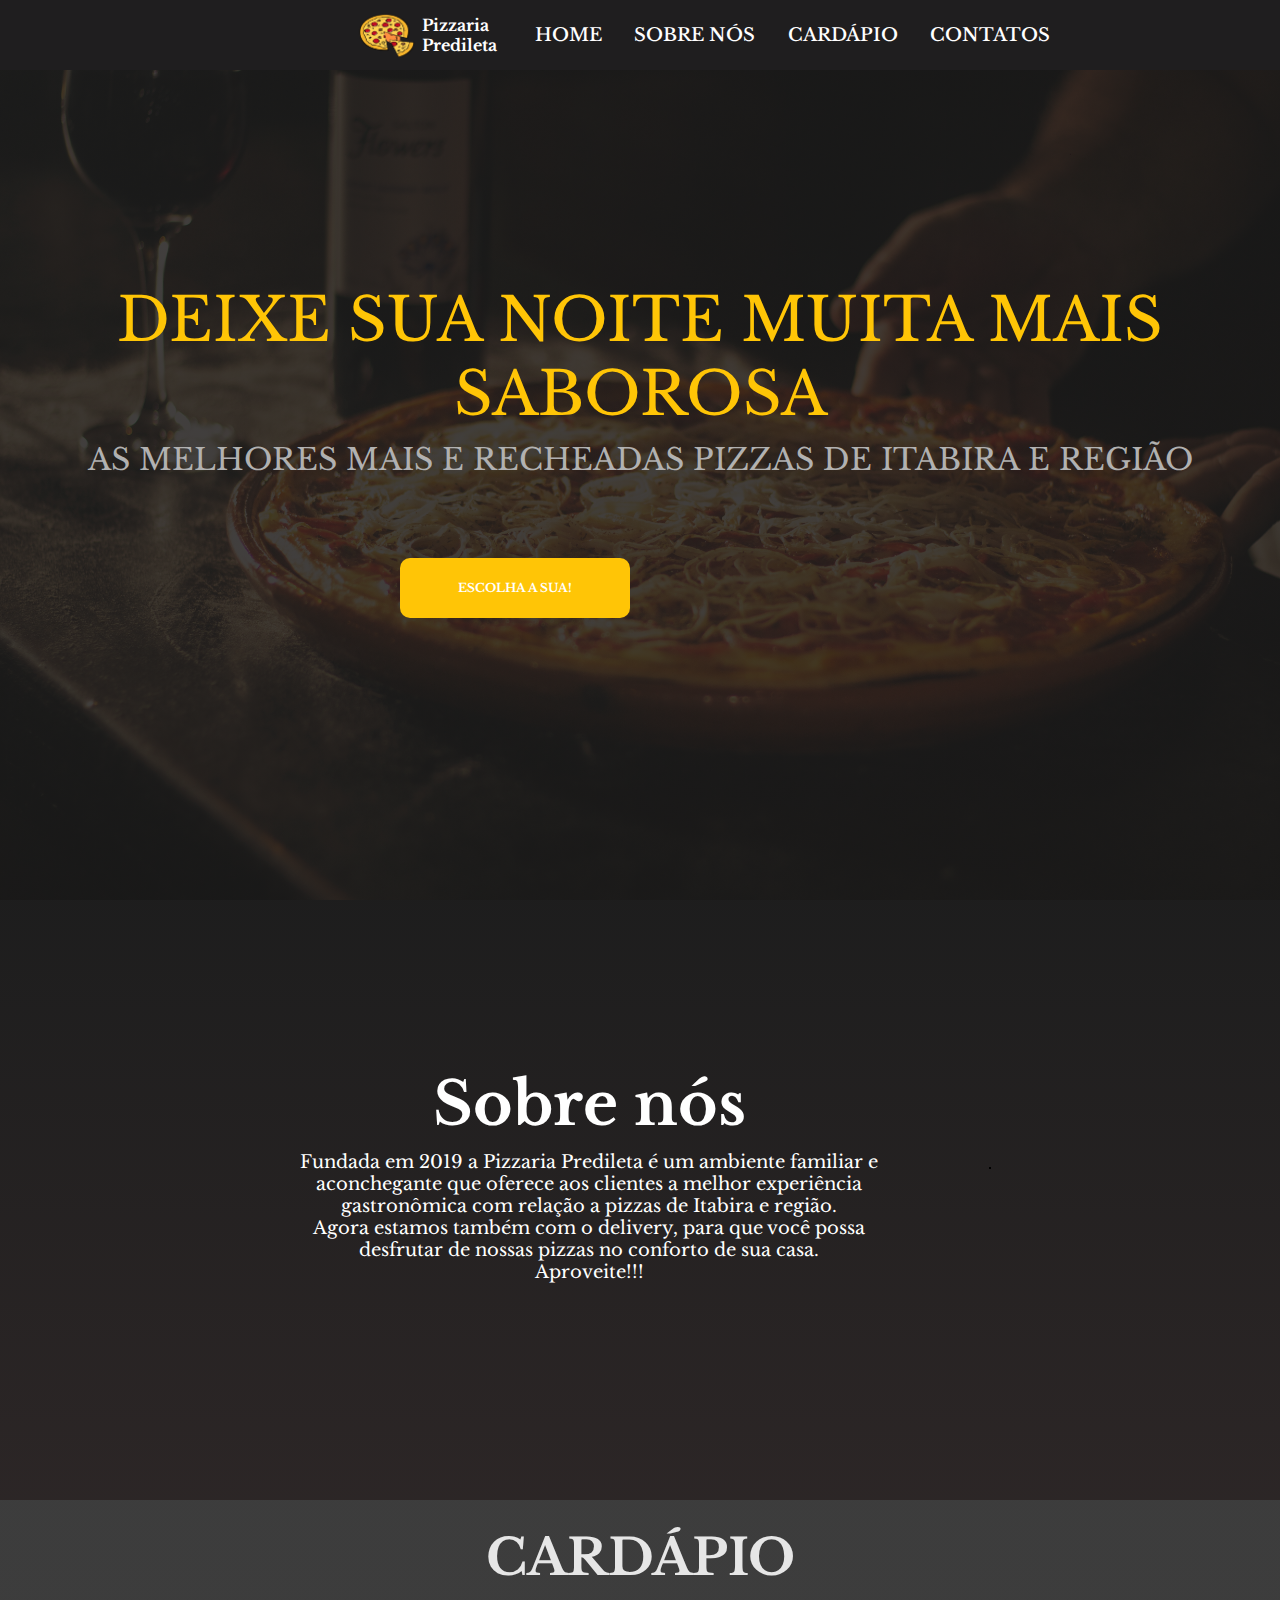
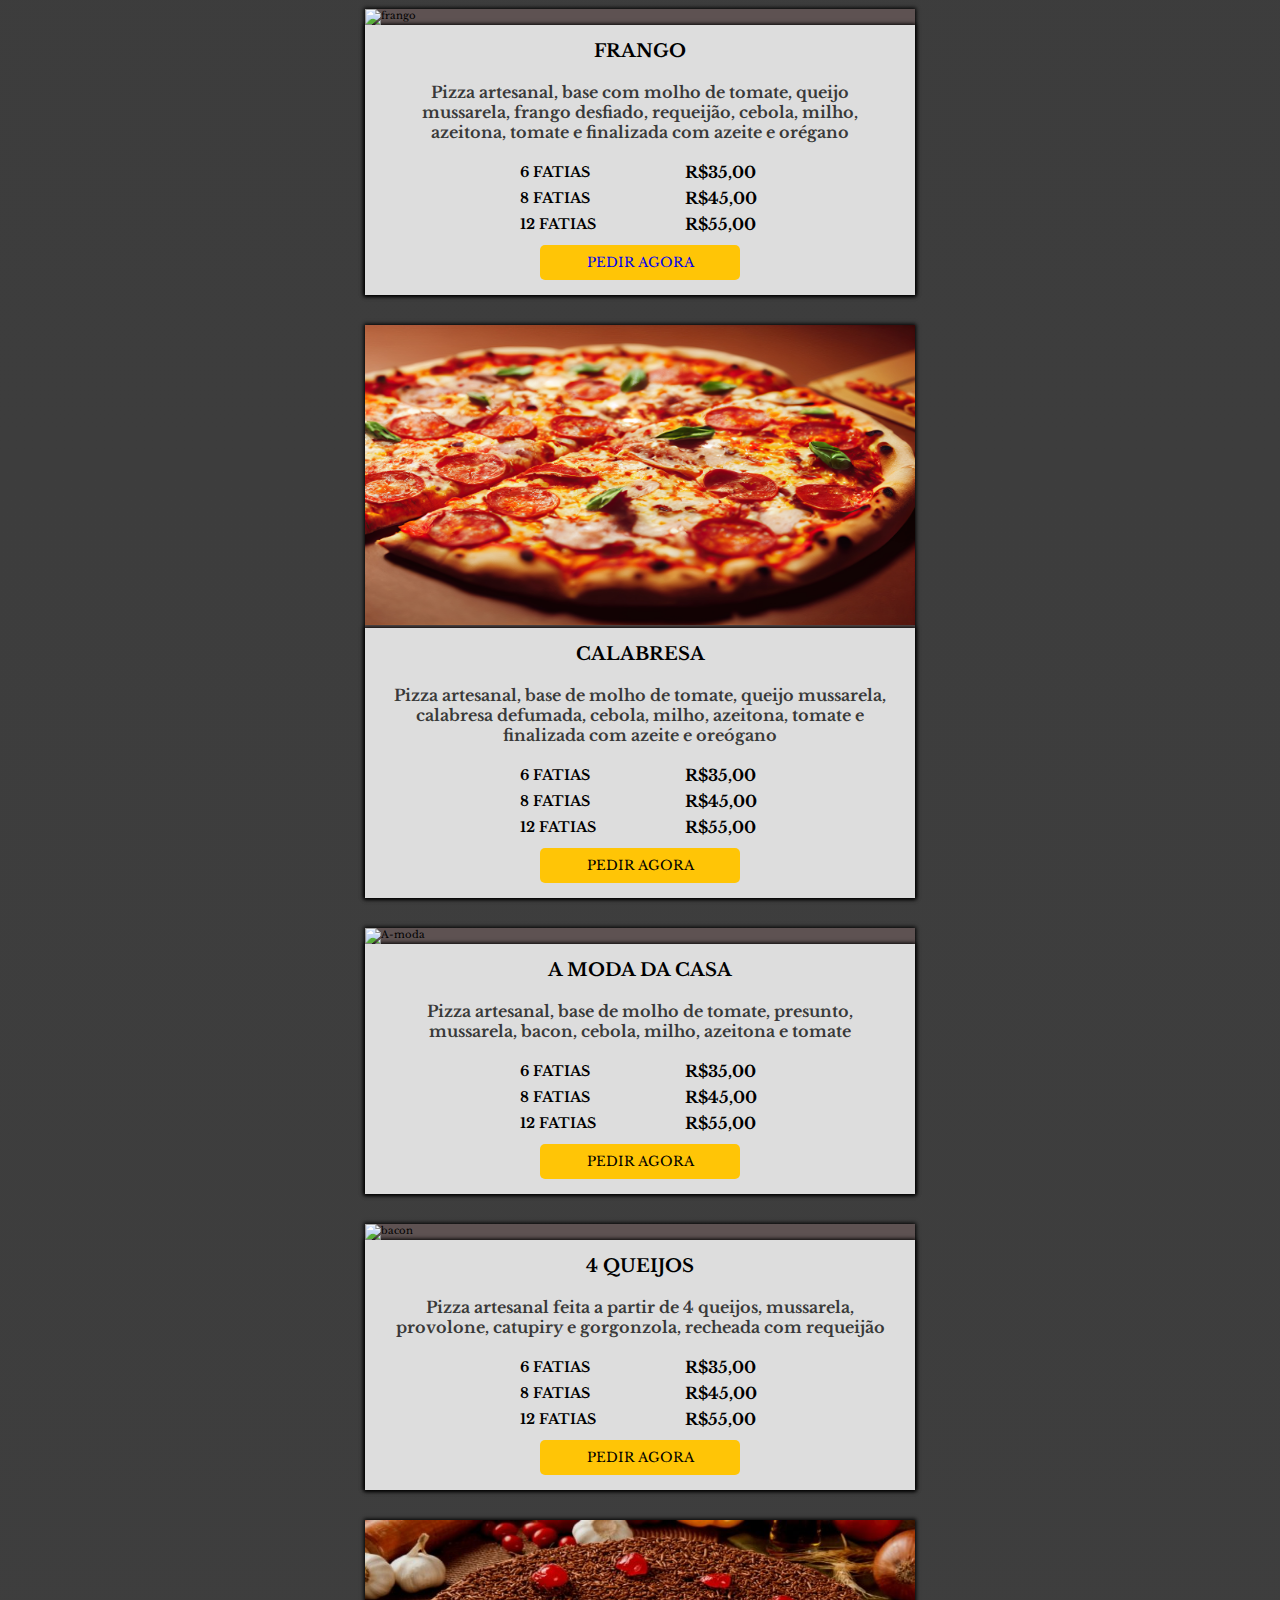
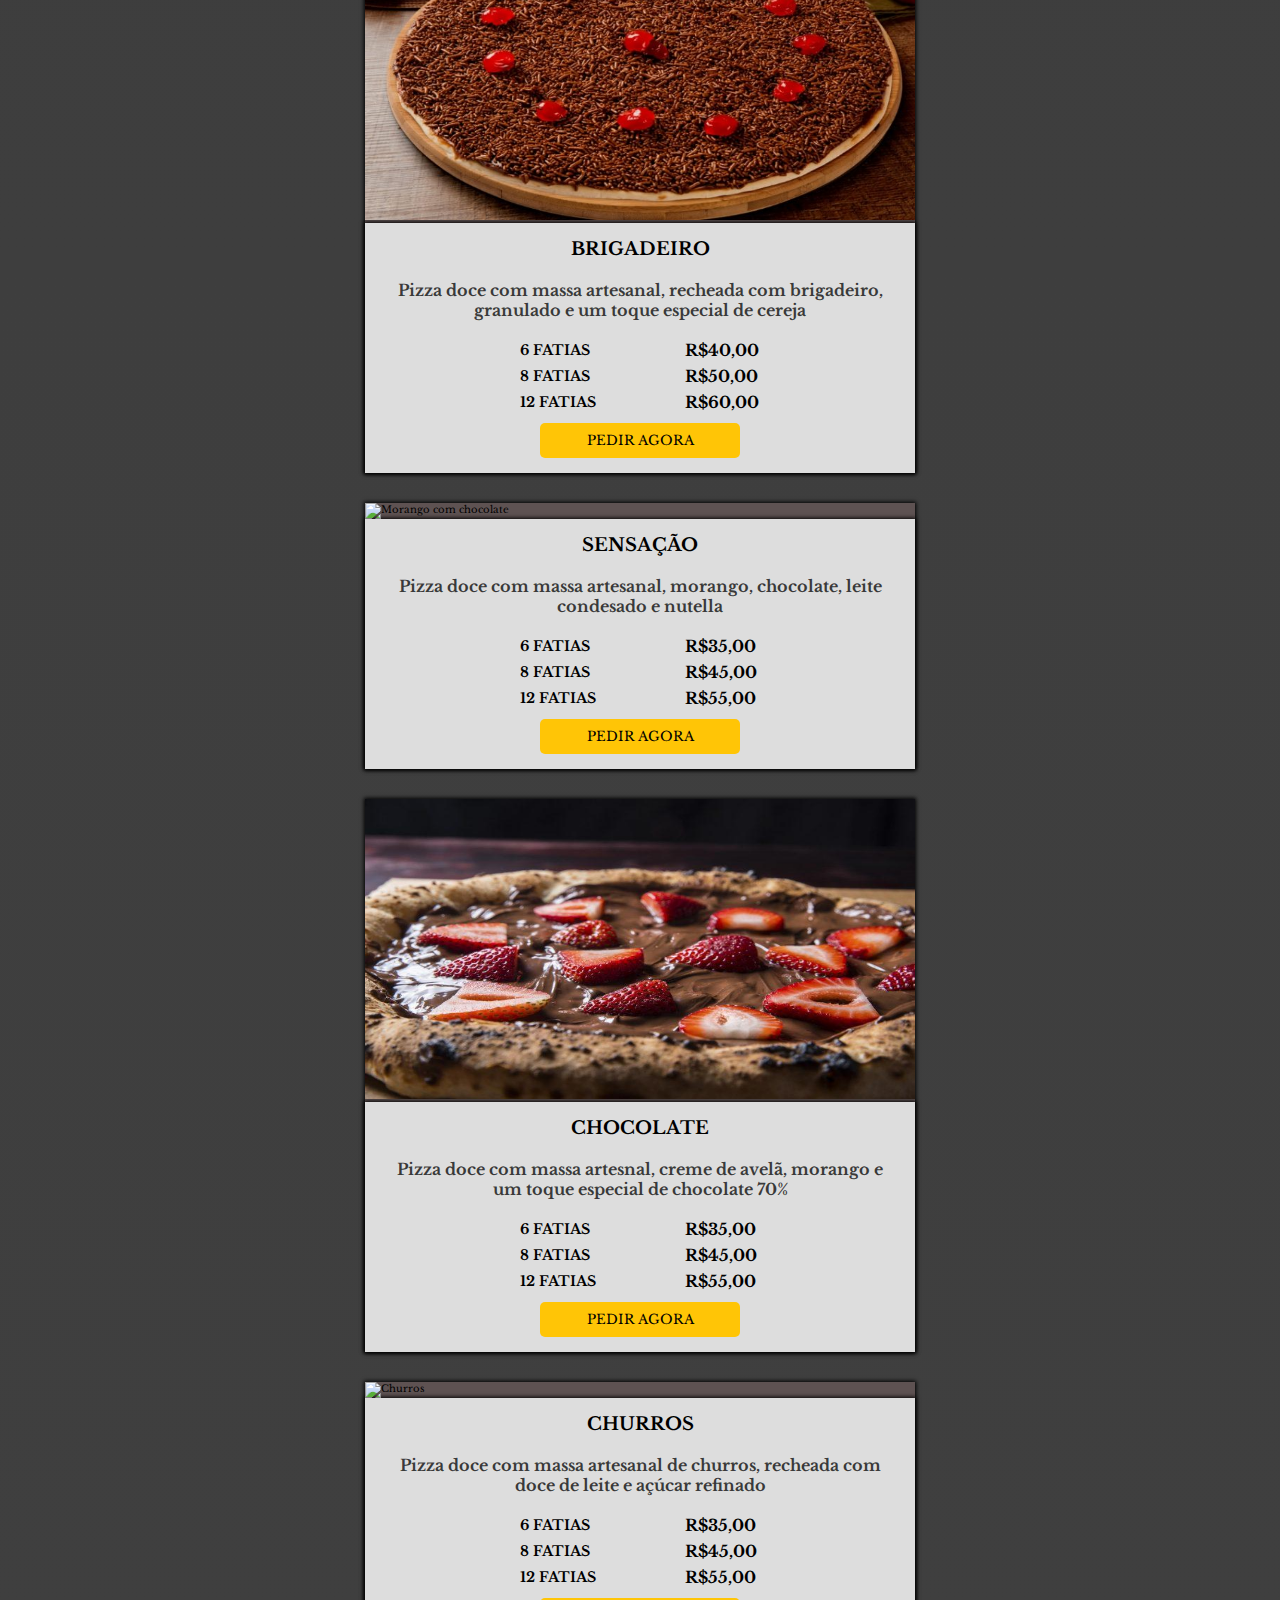
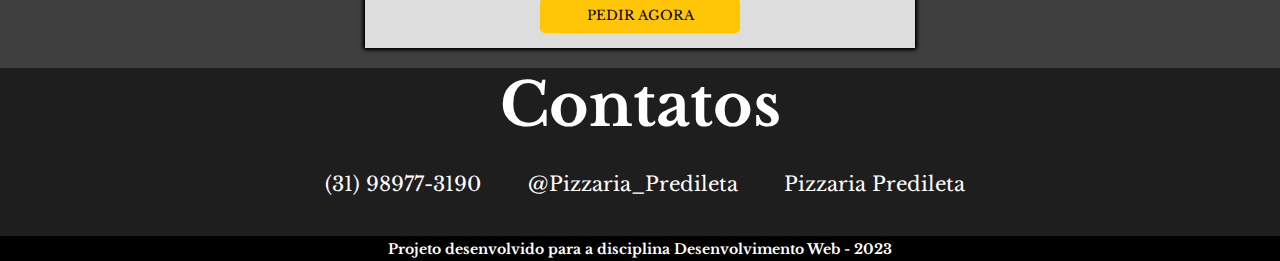
==== commit 2806c256: "Finalização Pedido" ====
--- a/index.html
+++ b/index.html
@@ -23,7 +23,7 @@
                     <li><a href="#contatos">Contatos</a></li>
                     <li><a target="_blank" href="https://instagram.com/italosevesquim"><i class="fab fa-instagram"></i></a></li>
                     <li><a href="#"><i class="fab fa-facebook-f"></i></a></li>
-                    <li><a href="#"><i class="fas fa-shopping-cart"></i></a></li>
+                    
 
                 </ul>
 
@@ -76,7 +76,7 @@
                         <h4>6 fatias <span>R$35,00</span></h4>
                         <h4>8 fatias <span>R$45,00</span></h4>
                         <h4>12 fatias <span>R$55,00</span></h4>
-                        <button class="pedir">pedir agora</button>
+                        <button type="button" class="pedir" action=""><a href="./Frango.html">pedir agora</a></button>
                     </div>   
                 </div>
                 <div class="calabresa">
--- a/style.css
+++ b/style.css
@@ -201,6 +201,15 @@
     padding: 1.5rem;
 }
 
+.itens-cardapio .compra .fieldset{
+    align-items: left;
+    justify-content: left;
+    background-color:rgb(221, 221, 221);
+}
+
+.compra .label1{
+    font-size: 1.8rem;
+}
 .itens-cardapio .info h3 {
     font-size: 1.8rem;
     text-transform: uppercase;
@@ -555,4 +564,8 @@
     
 }
 
-
+#id-finalizar{
+    font-size: 4rem;
+    color: #ff0000;
+    text-transform: uppercase;
+}